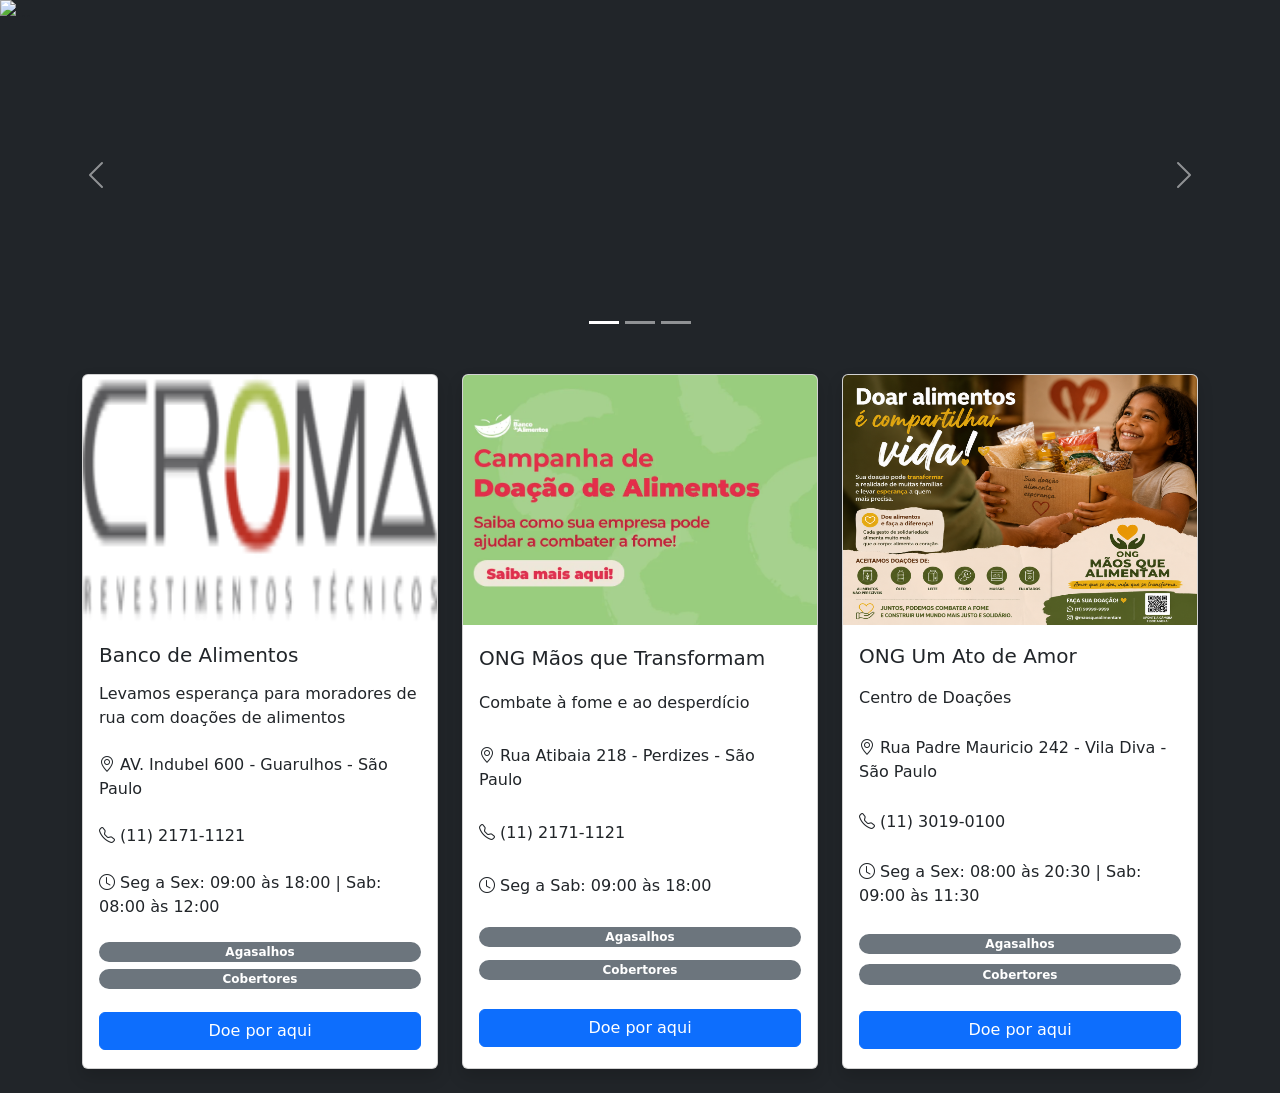
==== index.html @ 1ece8600 "alteração de card" ====
<!DOCTYPE html>
<html lang="pt-br">

<head>
    <meta charset="UTF-8">
    <meta name="viewport" content="width=device-width, initial-scale=1.0">
    <title>Projeto Extensão</title>

    <!-- Bootstrap CSS -->
    <link href="https://cdn.jsdelivr.net/npm/bootstrap@5.3.8/dist/css/bootstrap.min.css" rel="stylesheet">
    <link href="https://cdn.jsdelivr.net/npm/bootstrap-icons@1.11.3/font/bootstrap-icons.css" rel="stylesheet">
    <style>
        .carousel {
            height: 350px;
            overflow: hidden;
        }

        .carousel-item img {
            object-fit: cover;
            object-position: 0 26%;
            height: 350px;
        }

        img {
            height: 250px;
        }

        .imagem-1 {
            object-fit: cover;
            object-position: 11% 20%;
        }
    </style>
</head>

<body class="bg-dark">
    <div id="carouselExampleCaptions" class="carousel slide">
        <div class="carousel-indicators">
            <button type="button" data-bs-target="#carouselExampleCaptions" data-bs-slide-to="0" class="active"
                aria-current="true" aria-label="Slide 1"></button>
            <button type="button" data-bs-target="#carouselExampleCaptions" data-bs-slide-to="1"
                aria-label="Slide 2"></button>
            <button type="button" data-bs-target="#carouselExampleCaptions" data-bs-slide-to="2"
                aria-label="Slide 3"></button>
        </div>
        <div class="carousel-inner">
            <div class="carousel-item active">
                <img src="" class="d-block w-100" alt="...">
            </div>
            <div class="carousel-item">
                <img src="" class="d-block w-100" alt="...">
            </div>
            <div class="carousel-item">
                <img src="" class="d-block w-100" alt="...">
            </div>
        </div>
        <button class="carousel-control-prev" type="button" data-bs-target="#carouselExampleCaptions"
            data-bs-slide="prev">
            <span class="carousel-control-prev-icon" aria-hidden="true"></span>
            <span class="visually-hidden">Previous</span>
        </button>
        <button class="carousel-control-next" type="button" data-bs-target="#carouselExampleCaptions"
            data-bs-slide="next">
            <span class="carousel-control-next-icon" aria-hidden="true"></span>
            <span class="visually-hidden">Next</span>
        </button>
    </div>

    <div class="container py-4">
        <div class="row ">


            <!-- CARD 1 -->
            <div class="col-12 col-md-6 col-lg-4">
                <div class="card mb-4 shadow h-100 ">
                    <img src="imagem/foto04.png" class="card-img-top " alt="Banco de alimentos">

                    <div class="card-body ">
                        <div class="h-100 d-flex flex-column gap-1 justify-content-around">
                            <h5 class="card-title">Banco de Alimentos</h5>

                            <p class="card-text">
                                Levamos esperança para moradores de rua com doações de alimentos
                            </p>

                            <p>
                                <i class="bi bi-geo-alt"></i>
                                AV. Indubel 600 - Guarulhos - São Paulo
                            </p>

                            <p>
                                <i class="bi bi-telephone"></i>
                                (11) 2171-1121
                            </p>

                            <p>
                                <i class="bi bi-clock"></i>
                                Seg a Sex: 09:00 às 18:00 | Sab: 08:00 às 12:00
                            </p>

                            <span class="badge rounded-pill text-bg-secondary">
                                Agasalhos
                            </span>

                            <span class="badge rounded-pill text-bg-secondary">
                                Cobertores
                            </span>

                            <div class="text-center mt-3">
                                <a href="https://www.cromart.com.br/home" target="_blank" class="btn btn-primary w-100">
                                    Doe por aqui
                                </a>
                            </div>
                        </div>
                    </div>
                </div>
            </div>

            <!-- CARD 2 -->
            <div class="col-12 col-md-6 col-lg-4">
                <div class="card mb-4 shadow h-100">
                    <img src="imagem/foto01.webp" class="card-img-top imagem-1" alt="ONG Mãos que Transformam">

                    <div class="card-body ">
                        <div class="h-100 d-flex flex-column gap-1 justify-content-around">

                            <h5 class="card-title">ONG Mãos que Transformam</h5>

                            <p class="card-text">
                                Combate à fome e ao desperdício
                            </p>

                            <p>
                                <i class="bi bi-geo-alt"></i>
                                Rua Atibaia 218 - Perdizes - São Paulo
                            </p>

                            <p>
                                <i class="bi bi-telephone"></i>
                                (11) 2171-1121
                            </p>

                            <p>
                                <i class="bi bi-clock"></i>
                                Seg a Sab: 09:00 às 18:00
                            </p>

                            <span class="badge rounded-pill text-bg-secondary">
                                Agasalhos
                            </span>

                            <span class="badge rounded-pill text-bg-secondary">
                                Cobertores
                            </span>

                            <div class="text-center mt-3">
                                <a href="https://bancodealimentos.org.br" target="_blank" class="btn btn-primary w-100">
                                    Doe por aqui
                                </a>
                            </div>
                        </div>
                    </div>
                </div>
            </div>

            <!-- CARD 3 -->
            <div class="col-12 col-md-6 col-lg-4">
                <div class="card mb-4 shadow h-100">
                    <img src="imagem/foto03.png" class="card-img-top" alt="ONG Um Ato de Amor">

                    <div class="card-body ">
                        <div class="h-100 d-flex flex-column gap-1 justify-content-around">

                            <h5 class="card-title">ONG Um Ato de Amor</h5>

                            <p class="card-text">
                                Centro de Doações
                            </p>

                            <p>
                                <i class="bi bi-geo-alt"></i>
                                Rua Padre Mauricio 242 - Vila Diva - São Paulo
                            </p>

                            <p>
                                <i class="bi bi-telephone"></i>
                                (11) 3019-0100
                            </p>

                            <p>
                                <i class="bi bi-clock"></i>
                                Seg a Sex: 08:00 às 20:30 | Sab: 09:00 às 11:30
                            </p>

                            <span class="badge rounded-pill text-bg-secondary">
                                Agasalhos
                            </span>

                            <span class="badge rounded-pill text-bg-secondary">
                                Cobertores
                            </span>

                            <div class="text-center mt-3">
                                <a href="https://www.instagram.com/amigosdobem/" target="_blank" class="btn btn-primary w-100">
                                    Doe por aqui
                                </a>
                            </div>
                        </div>
                    </div>
                </div>
            </div>
        </div>
    </div>

    <!-- Bootstrap JS -->
    <script src="https://cdn.jsdelivr.net/npm/bootstrap@5.3.8/dist/js/bootstrap.bundle.min.js"></script>

</body>

</html>
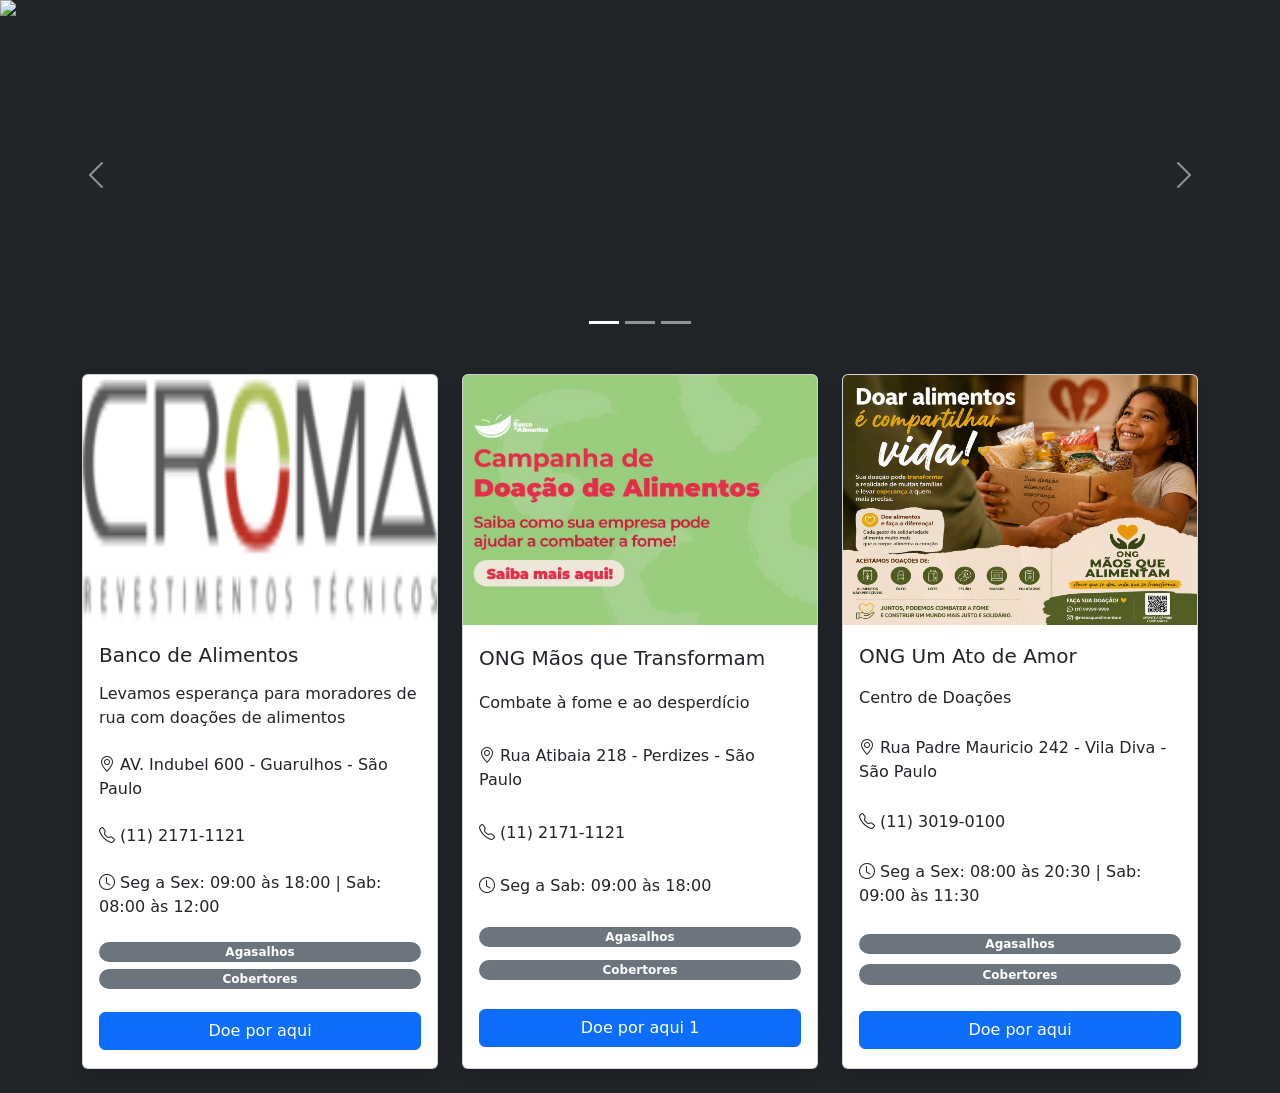
==== commit bf74ac4e: "primeiro commit" ====
--- a/index.html
+++ b/index.html
@@ -154,7 +154,7 @@
 
                             <div class="text-center mt-3">
                                 <a href="https://bancodealimentos.org.br" target="_blank" class="btn btn-primary w-100">
-                                    Doe por aqui
+                                    Doe por aqui 1
                                 </a>
                             </div>
                         </div>
